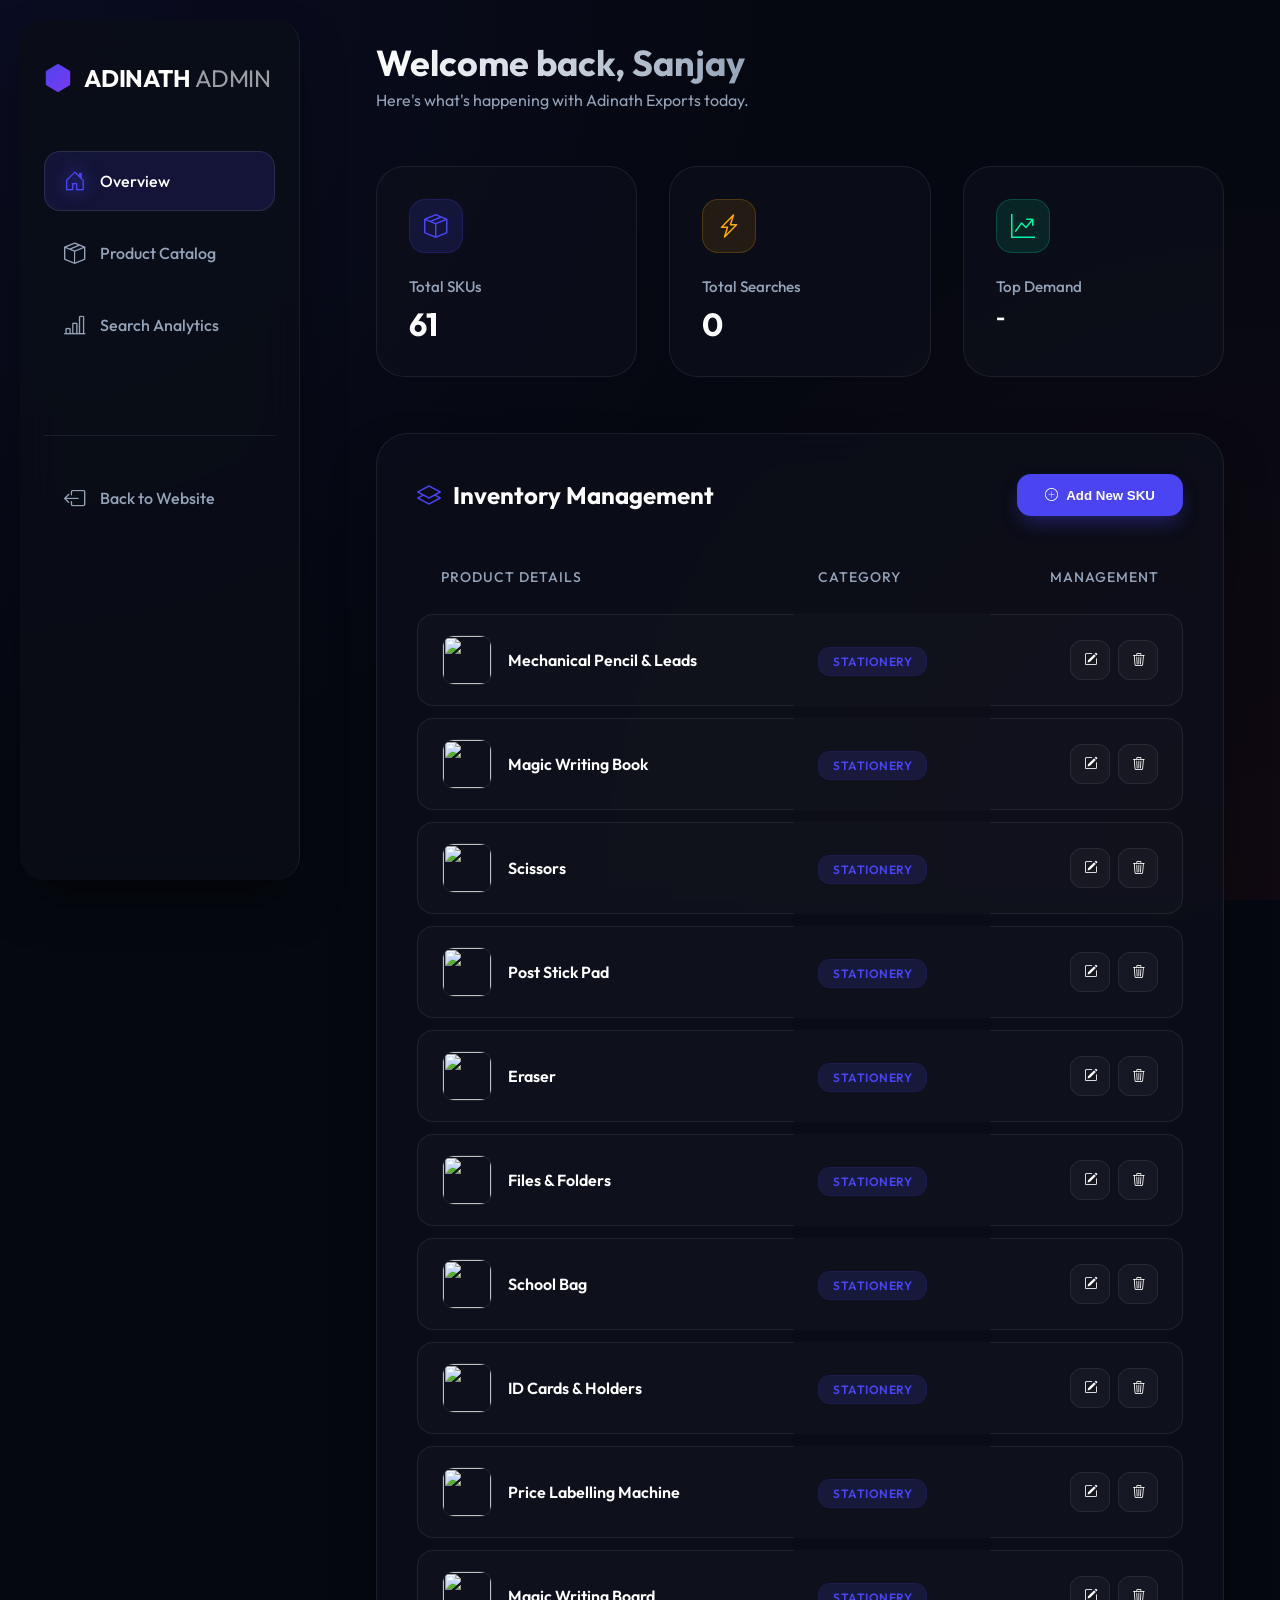
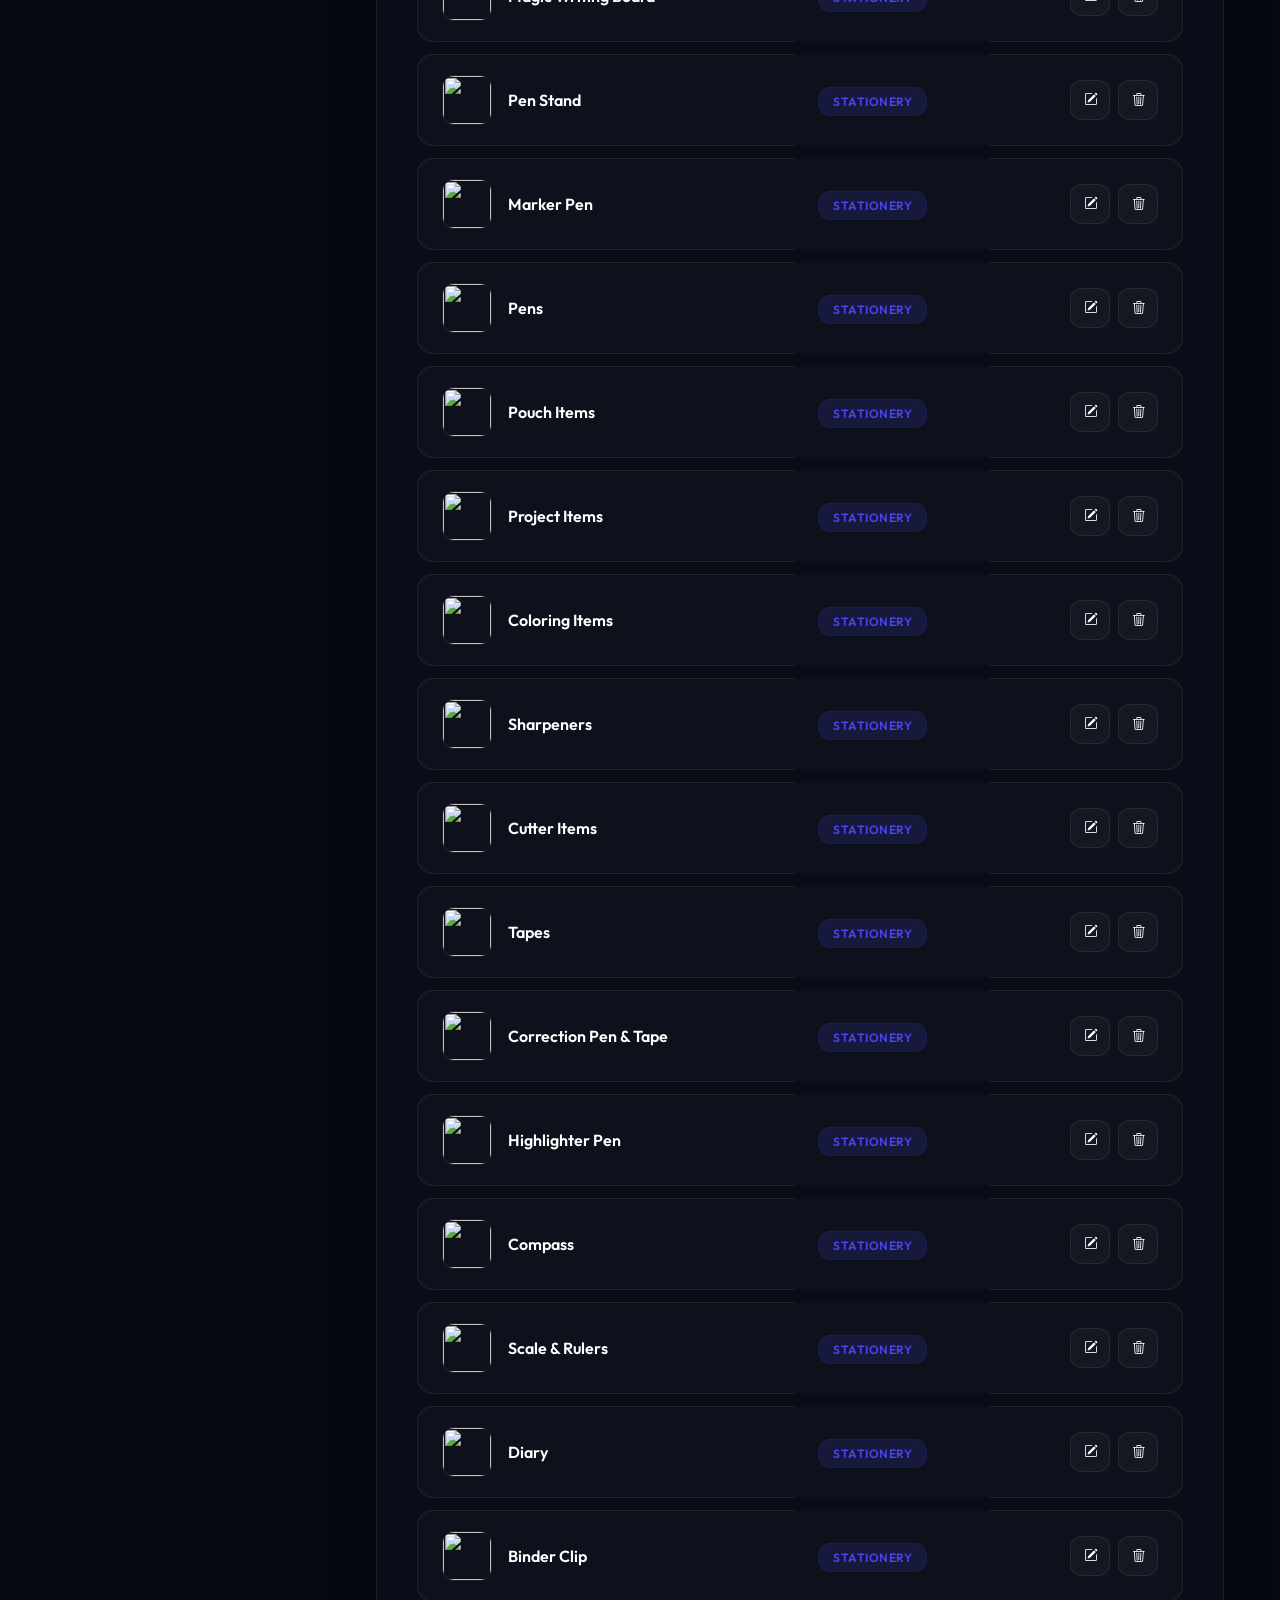
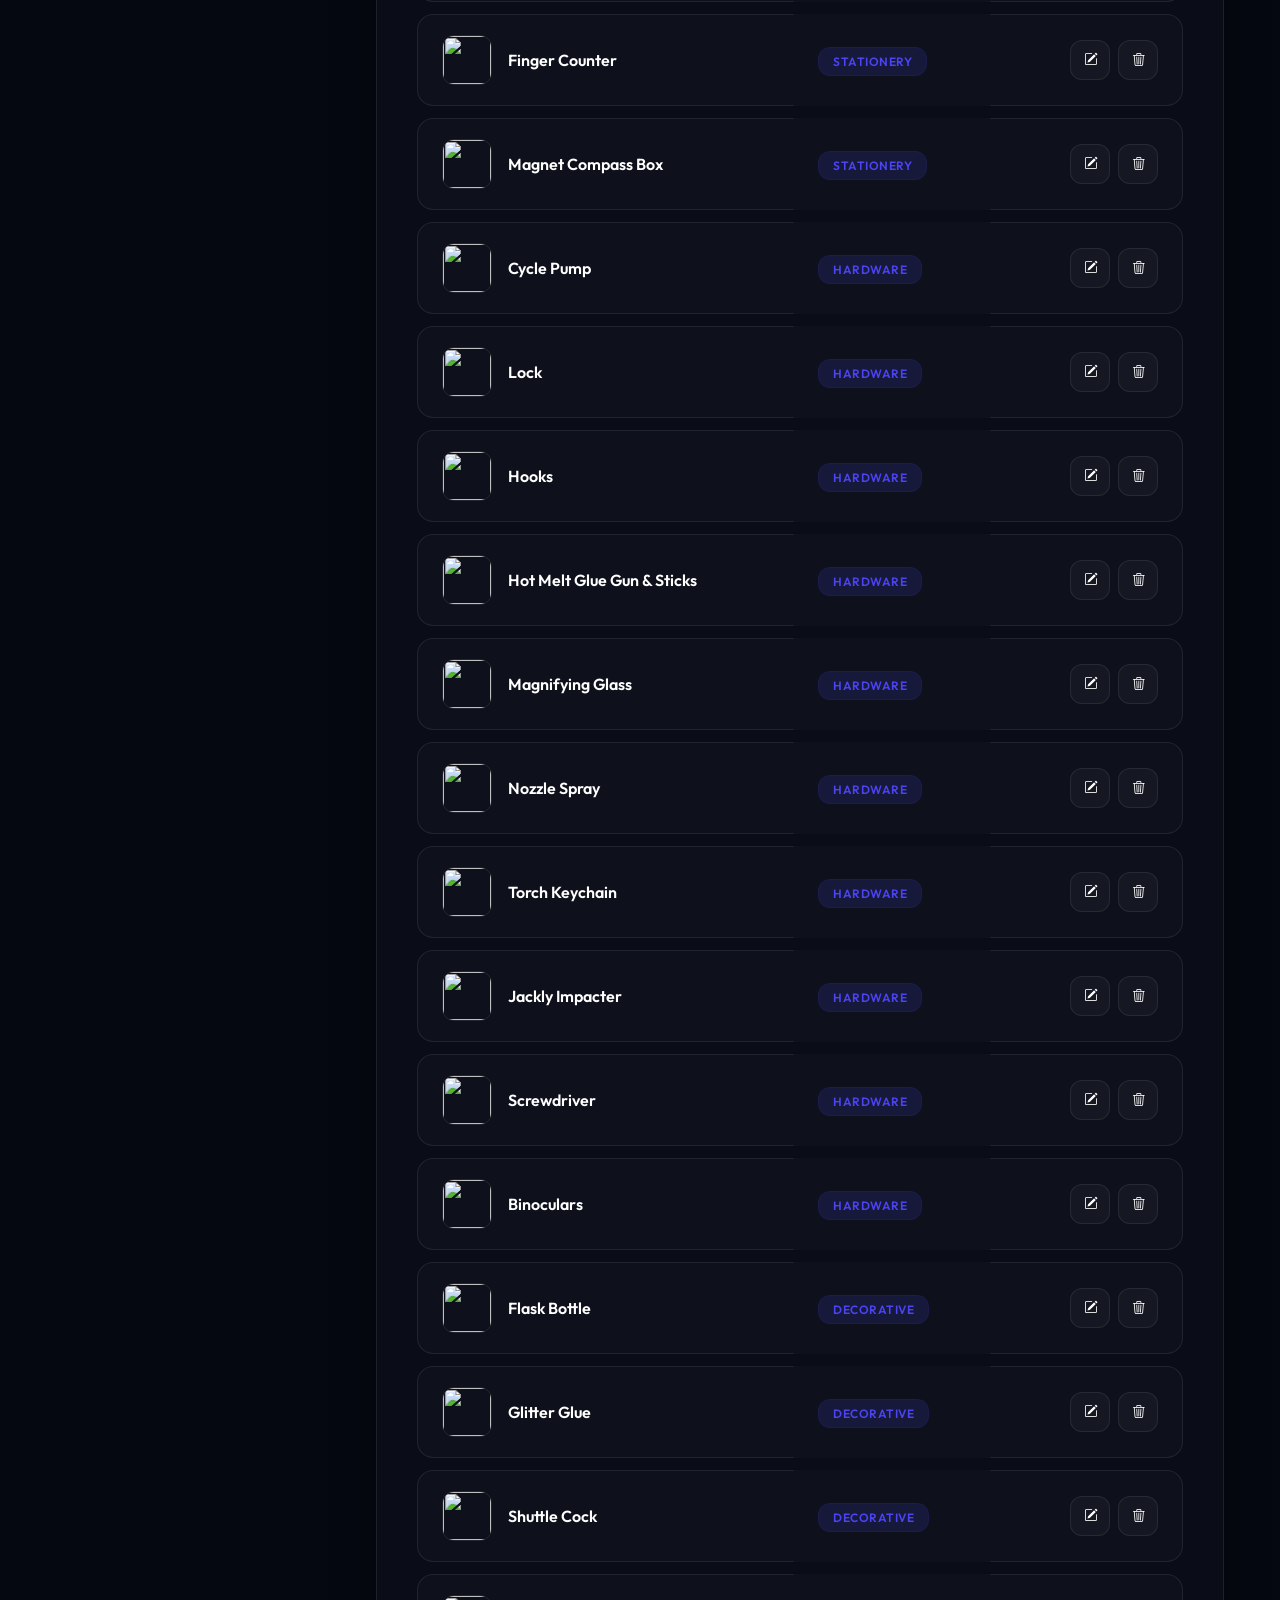
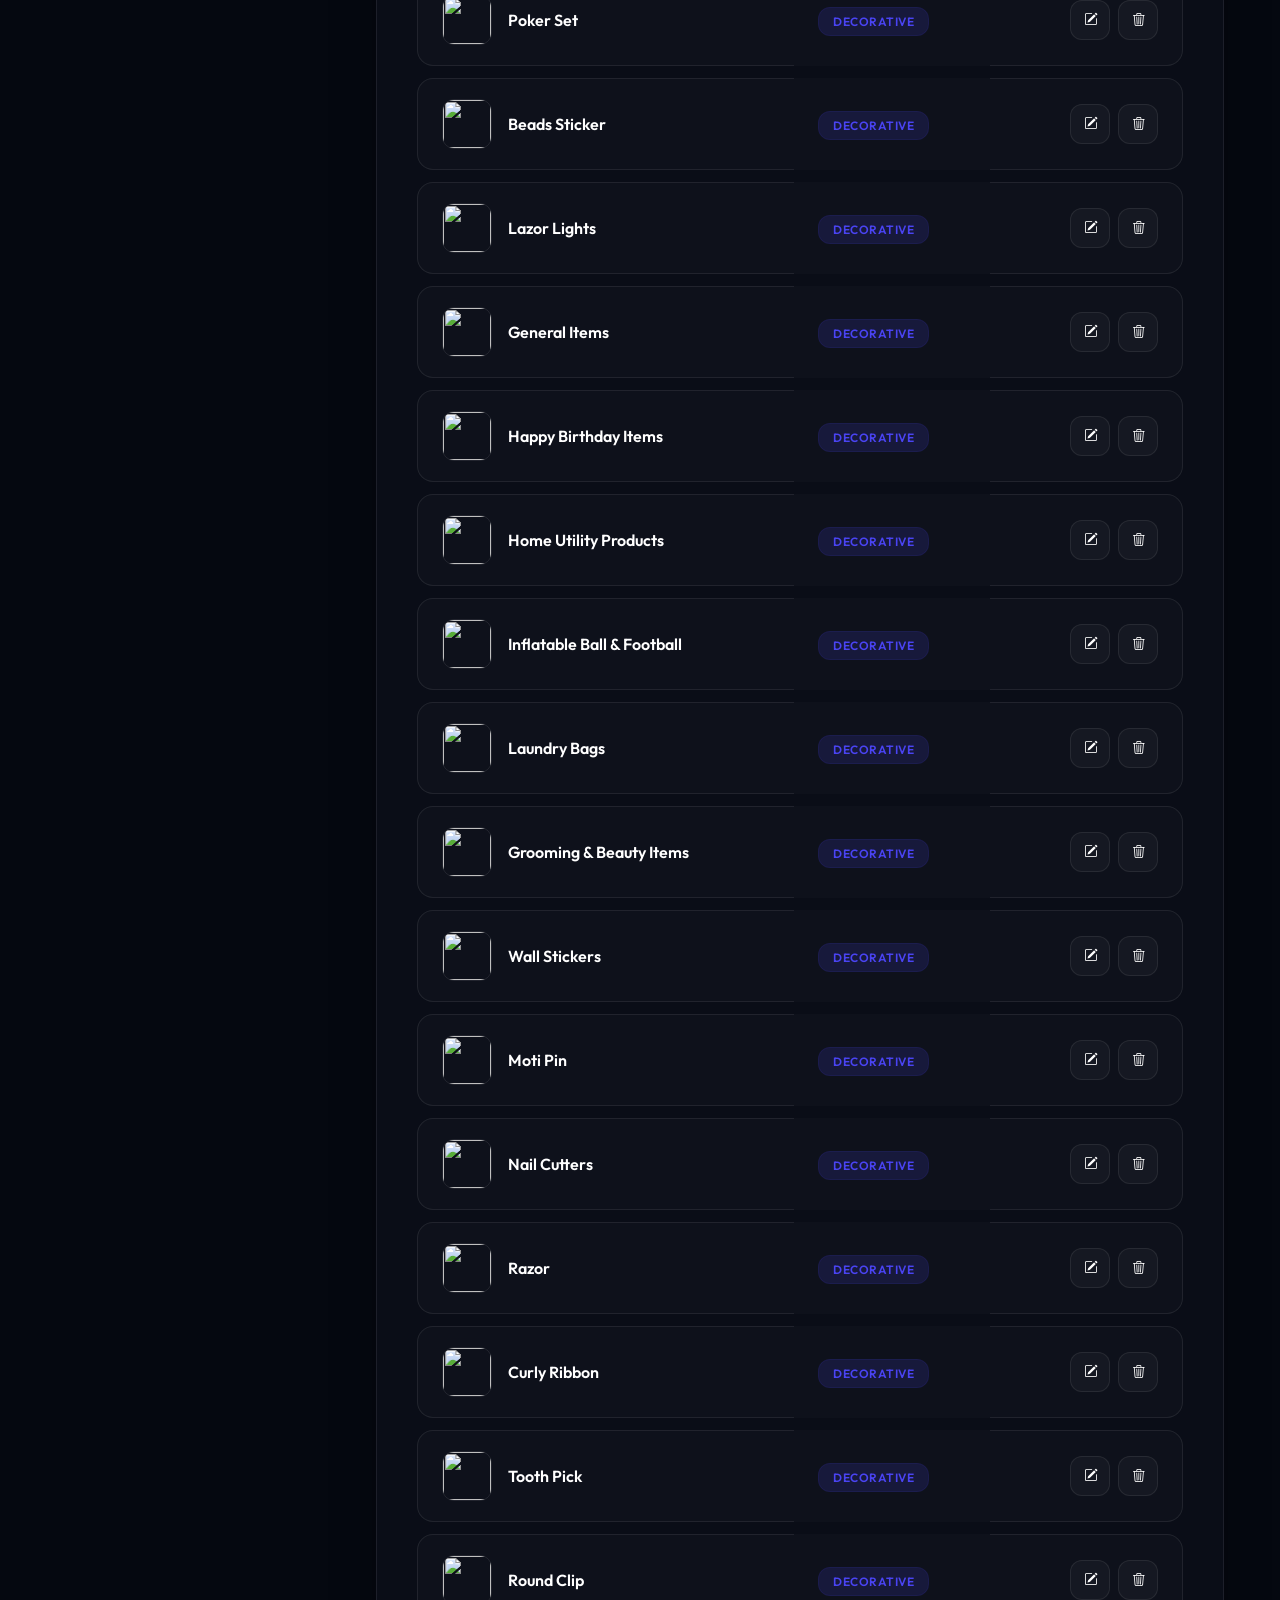
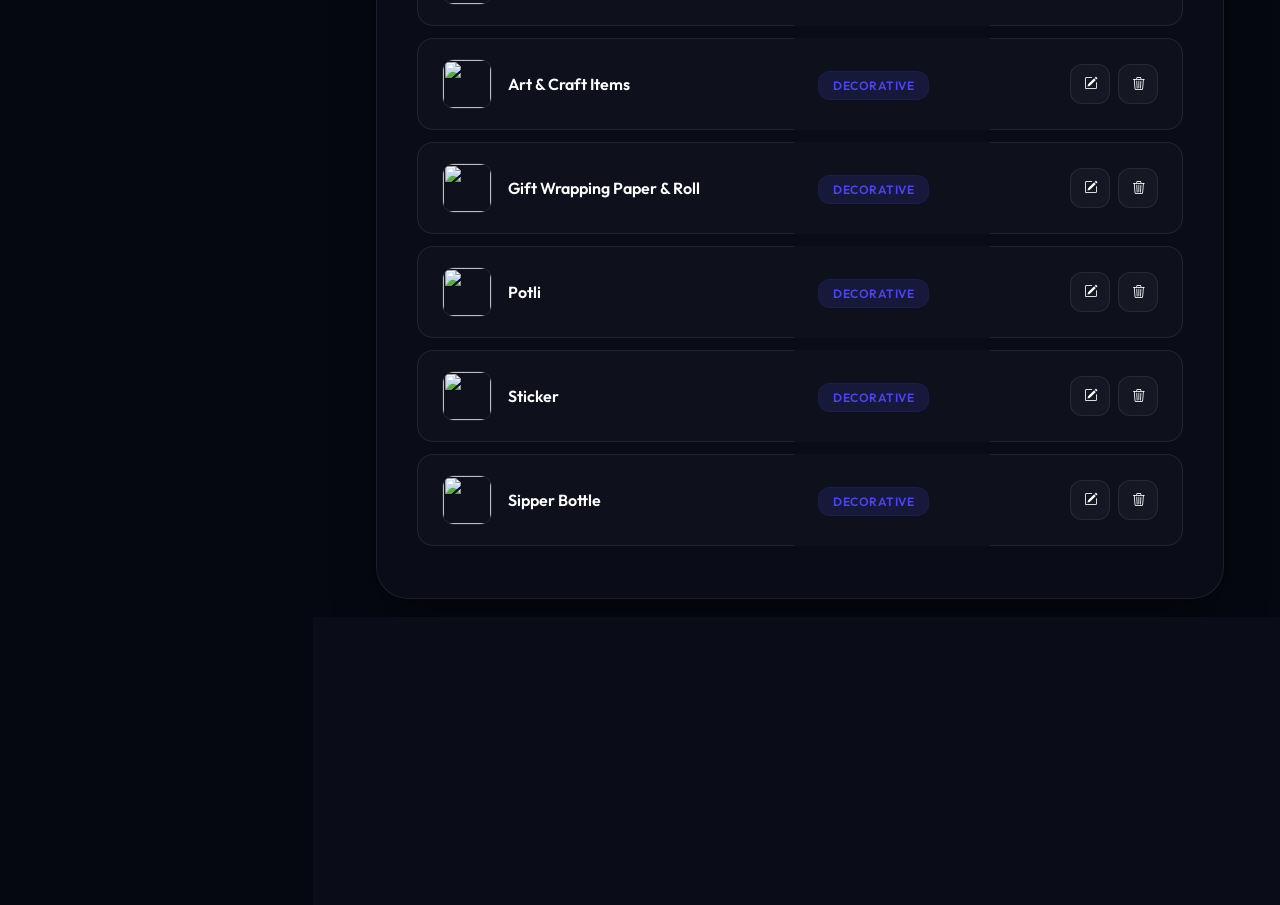
==== admin/index.html @ 2acdf308 "Add files via upload" ====
<!DOCTYPE html>
<html lang="en">

<head>
    <meta charset="UTF-8">
    <meta name="viewport" content="width=device-width, initial-scale=1.0">
    <title>Shri Adinath Exports | Dashboard</title>

    <!-- Bootstrap Icons -->
    <link href="https://cdn.jsdelivr.net/npm/bootstrap-icons/font/bootstrap-icons.css" rel="stylesheet">
    <!-- Custom CSS -->
    <link rel="stylesheet" href="css/admin.css">
    <!-- Favicon -->
    <link rel="shortcut icon"
        href="https://is1-ssl.mzstatic.com/image/thumb/Purple221/v4/af/8e/77/af8e77d0-ebf9-2d97-1d49-61bb8e4cad84/AppIcon-0-0-1x_U007emarketing-0-8-0-85-220.png/200x200ia-75.webp"
        type="image/x-icon">
</head>

<body>

    <div class="dashboard-wrapper">
        <!-- Dashboard Overlay for Mobile -->
        <div class="sidebar-overlay" id="sidebarOverlay"></div>

        <!-- Sidebar -->
        <aside class="sidebar" id="sidebar">
            <div class="sidebar-logo">
                <i class="bi bi-hexagon-fill"></i>
                <span>ADINATH <span style="opacity: 0.6; font-weight: 400;">ADMIN</span></span>
            </div>

            <nav>
                <ul class="nav-menu">
                    <li class="nav-item">
                        <a href="#overview" class="nav-link active">
                            <i class="bi bi-house-door"></i>
                            <span>Overview</span>
                        </a>
                    </li>
                    <li class="nav-item">
                        <a href="#products" class="nav-link">
                            <i class="bi bi-box-seam"></i>
                            <span>Product Catalog</span>
                        </a>
                    </li>
                    <li class="nav-item">
                        <a href="#analytics" class="nav-link">
                            <i class="bi bi-bar-chart-line"></i>
                            <span>Search Analytics</span>
                        </a>
                    </li>
                    <li class="nav-item"
                        style="margin-top: 5rem; border-top: 1px solid var(--glass-border); padding-top: 2rem;">
                        <a href="../index.html" class="nav-link">
                            <i class="bi bi-box-arrow-left"></i>
                            <span>Back to Website</span>
                        </a>
                    </li>
                </ul>
            </nav>
        </aside>

        <!-- Main Content -->
        <main class="main-content">
            <header class="top-bar animate-fade-in">
                <button class="mobile-toggle" id="mobileToggle">
                    <i class="bi bi-list"></i>
                </button>
                <div class="greeting">
                    <h1 id="adminGreeting">Welcome back, Sanjay</h1>
                    <p>Here's what's happening with Adinath Exports today.</p>
                </div>
            </header>

            <!-- Stats -->
            <div class="stats-grid animate-fade-in" style="animation-delay: 0.1s;">
                <div class="stat-card">
                    <div class="stat-icon"><i class="bi bi-box-seam"></i></div>
                    <div class="stat-label">Total SKUs</div>
                    <div class="stat-value" id="totalProductsCount">0</div>
                </div>
                <div class="stat-card">
                    <div class="stat-icon"
                        style="color: #ffaa00; background: rgba(255,170,0,0.1); border-color: rgba(255,170,0,0.2);">
                        <i class="bi bi-lightning-charge"></i>
                    </div>
                    <div class="stat-label">Total Searches</div>
                    <div class="stat-value" id="totalSearchesCount">0</div>
                </div>
                <div class="stat-card">
                    <div class="stat-icon"
                        style="color: #00f5a0; background: rgba(0,245,160,0.1); border-color: rgba(0,245,160,0.2);">
                        <i class="bi bi-graph-up-arrow"></i>
                    </div>
                    <div class="stat-label">Top Demand</div>
                    <div class="stat-value" id="topSearchQuery" style="font-size: 1.25rem;">-</div>
                </div>
            </div>

            <!-- Manage Products Section -->
            <section id="products" class="admin-card animate-fade-in"
                style="animation-delay: 0.2s; margin-bottom: 3.5rem;">
                <div class="card-header">
                    <h2 class="card-title"><i class="bi bi-layers"></i> Inventory Management</h2>
                    <button class="btn-primary-premium" onclick="showAddProductModal()">
                        <i class="bi bi-plus-circle"></i> Add New SKU
                    </button>
                </div>

                <div style="overflow-x: auto;">
                    <table class="premium-table">
                        <thead>
                            <tr>
                                <th>Product Details</th>
                                <th>Category</th>
                                <th style="text-align: right;">Management</th>
                            </tr>
                        </thead>
                        <tbody id="adminProductTable">
                            <!-- JS will populate -->
                        </tbody>
                    </table>
                </div>
            </section>

            <!-- Analytics Section -->
            <section id="analytics" class="admin-card animate-fade-in" style="animation-delay: 0.3s;">
                <div class="card-header">
                    <h2 class="card-title"><i class="bi bi-search"></i> Market Interest</h2>
                </div>
                <div style="max-height: 500px; overflow-y: auto;">
                    <table class="premium-table">
                        <thead>
                            <tr>
                                <th>Timestamp</th>
                                <th>Search Query</th>
                            </tr>
                        </thead>
                        <tbody id="recentSearchTable">
                            <!-- JS will populate -->
                        </tbody>
                    </table>
                </div>
            </section>
        </main>
    </div>

    <!-- Modals (Simple overlays) -->
    <div id="productModal"
        style="display:none; position: fixed; inset: 0; background: rgba(0,0,0,0.85); backdrop-filter: blur(10px); z-index: 2000; align-items: center; justify-content: center;">
        <div class="admin-card" style="width: 550px; position: relative; border-radius: 40px;">
            <header class="card-header" style="margin-bottom: 2rem;">
                <h3 id="modalTitle" style="font-size: 1.75rem; font-weight: 700;">Edit Product</h3>
                <button onclick="closeModal()"
                    style="background: rgba(255,255,255,0.05); border: 1px solid var(--glass-border); color: #fff; width: 44px; height: 44px; border-radius: 50%; cursor: pointer;"><i
                        class="bi bi-x-lg"></i></button>
            </header>
            <form id="productForm">
                <input type="hidden" id="editIndex">

                <div style="display: grid; grid-template-columns: 1fr 1fr; gap: 1.5rem;">
                    <div class="form-group">
                        <label class="stat-label">SKU Name</label>
                        <input type="text" id="prodName" class="form-control" placeholder="Pencils, Locks etc."
                            required>
                    </div>
                    <div class="form-group">
                        <label class="stat-label">Category</label>
                        <select id="prodCategory" class="form-control" onchange="toggleCustomCategory()">
                            <!-- Categories will be loaded dynamically -->
                        </select>
                    </div>
                </div>

                <div id="customCategoryGroup" class="form-group animate-fade-in"
                    style="display: none; margin-top: 1.5rem;">
                    <label class="stat-label">New Category Name</label>
                    <input type="text" id="customCategory" class="form-control" placeholder="Enter new category name">
                </div>

                <div class="upload-container">
                    <div class="upload-zone" id="uploadZone1">
                        <i class="bi bi-image" style="font-size: 1.5rem; color: var(--admin-accent);"></i>
                        <span class="stat-label">Primary Image<br><small>Drop Here</small></span>
                        <img id="preview1" class="upload-preview">
                        <input type="file" id="fileInput1" hidden accept="image/*">
                        <input type="hidden" id="prodImg1">
                    </div>
                    <div class="upload-zone" id="uploadZone2">
                        <i class="bi bi-images" style="font-size: 1.5rem; color: var(--admin-accent);"></i>
                        <span class="stat-label">Secondary View<br><small>Optional</small></span>
                        <img id="preview2" class="upload-preview">
                        <input type="file" id="fileInput2" hidden accept="image/*">
                        <input type="hidden" id="prodImg2">
                    </div>
                </div>

                <button type="submit" class="btn-primary-premium"
                    style="width: 100%; padding: 1.25rem; font-size: 1.1rem; border-radius: 20px;">
                    Confirm & Save Changes
                </button>
            </form>
        </div>
    </div>

    <script src="js/products-admin.js"></script>
    <script src="js/analytics.js"></script>
</body>

</html>
---- admin/css/admin.css ----
@import url('https://fonts.googleapis.com/css2?family=Outfit:wght@300;400;500;600;700&display=swap');

:root {
    --admin-bg: #050810;
    --admin-card: rgba(13, 17, 28, 0.7);
    --admin-accent: #4a44f2;
    --admin-accent-glow: rgba(74, 68, 242, 0.15);
    --admin-success: #00f5a0;
    --admin-danger: #ff4d4d;
    --admin-text: #ffffff;
    --admin-text-dim: #94a3b8;
    --sidebar-width: 280px;
    --glass-border: rgba(255, 255, 255, 0.08);
    --shadow-premium: 0 25px 50px -12px rgba(0, 0, 0, 0.5);
    --transition: all 0.4s cubic-bezier(0.4, 0, 0.2, 1);
}

* {
    box-sizing: border-box;
    scrollbar-width: thin;
    scrollbar-color: var(--admin-accent) transparent;
}

body {
    background-color: var(--admin-bg);
    color: var(--admin-text);
    font-family: 'Outfit', sans-serif;
    margin: 0;
    overflow-x: hidden;
    background-image:
        radial-gradient(circle at 0% 0%, rgba(74, 68, 242, 0.08) 0%, transparent 50%),
        radial-gradient(circle at 100% 100%, rgba(227, 30, 39, 0.05) 0%, transparent 50%);
    background-attachment: fixed;
}

/* Scrollbar Style */
::-webkit-scrollbar {
    width: 6px;
}

::-webkit-scrollbar-track {
    background: transparent;
}

::-webkit-scrollbar-thumb {
    background: var(--glass-border);
    border-radius: 10px;
}

::-webkit-scrollbar-thumb:hover {
    background: var(--admin-accent);
}

.dashboard-wrapper {
    display: flex;
    min-height: 100vh;
}

/* Floating Sidebar */
.sidebar {
    width: var(--sidebar-width);
    background: rgba(10, 14, 23, 0.8);
    backdrop-filter: blur(20px);
    -webkit-backdrop-filter: blur(20px);
    border-right: 1px solid var(--glass-border);
    padding: 2.5rem 1.5rem;
    position: fixed;
    height: calc(100vh - 40px);
    margin: 20px;
    border-radius: 24px;
    display: flex;
    flex-direction: column;
    z-index: 1000;
    box-shadow: var(--shadow-premium);
}

.sidebar-logo {
    font-size: 1.5rem;
    font-weight: 700;
    margin-bottom: 3.5rem;
    display: flex;
    align-items: center;
    gap: 12px;
    color: #fff;
    letter-spacing: -0.5px;
}

.sidebar-logo i {
    background: linear-gradient(135deg, var(--admin-accent), #7c3aed);
    background-clip: text;
    -webkit-background-clip: text;
    -webkit-text-fill-color: transparent;
    font-size: 1.75rem;
}

.nav-menu {
    list-style: none;
    padding: 0;
    margin: 0;
}

.nav-item {
    margin-bottom: 0.75rem;
}

.nav-link {
    display: flex;
    align-items: center;
    gap: 14px;
    padding: 1rem 1.25rem;
    color: var(--admin-text-dim);
    text-decoration: none;
    border-radius: 16px;
    transition: var(--transition);
    font-weight: 500;
}

.nav-link:hover,
.nav-link.active {
    background: var(--admin-accent-glow);
    color: #fff;
    box-shadow: inset 0 0 0 1px rgba(255, 255, 255, 0.1);
}

.nav-link i {
    font-size: 1.35rem;
}

.nav-link.active i {
    color: var(--admin-accent);
    filter: drop-shadow(0 0 8px var(--admin-accent));
}

/* Main Content Area */
.main-content {
    margin-left: calc(var(--sidebar-width) + 40px);
    flex: 1;
    padding: 2.5rem 3.5rem;
    max-width: 1600px;
}

/* Premium Top bar */
.top-bar {
    display: flex;
    justify-content: flex-start;
    align-items: center;
    gap: 1.5rem;
    margin-bottom: 3.5rem;
}

.mobile-toggle {
    display: none;
    background: var(--admin-card);
    border: 1px solid var(--glass-border);
    color: #fff;
    width: 48px;
    height: 48px;
    border-radius: 14px;
    font-size: 1.5rem;
    cursor: pointer;
    align-items: center;
    justify-content: center;
    transition: var(--transition);
}

.sidebar-overlay {
    display: none;
    position: fixed;
    inset: 0;
    background: rgba(0, 0, 0, 0.6);
    backdrop-filter: blur(5px);
    z-index: 900;
}

.greeting h1 {
    font-size: 2.25rem;
    font-weight: 700;
    margin: 0;
    background: linear-gradient(to right, #fff, var(--admin-text-dim));
    background-clip: text;
    -webkit-background-clip: text;
    -webkit-text-fill-color: transparent;
}

.greeting p {
    color: var(--admin-text-dim);
    margin: 5px 0 0;
    font-size: 1rem;
}

/* Stats Dashboard */
.stats-grid {
    display: grid;
    grid-template-columns: repeat(3, 1fr);
    gap: 2rem;
    margin-bottom: 3.5rem;
}

.stat-card {
    background: var(--admin-card);
    border: 1px solid var(--glass-border);
    padding: 2rem;
    border-radius: 28px;
    backdrop-filter: blur(20px);
    transition: var(--transition);
    position: relative;
    overflow: hidden;
}

.stat-card::before {
    content: '';
    position: absolute;
    top: 0;
    left: 0;
    width: 100%;
    height: 100%;
    background: linear-gradient(135deg, var(--admin-accent), transparent);
    opacity: 0;
    transition: var(--transition);
}

.stat-card:hover {
    transform: translateY(-10px);
    border-color: rgba(255, 255, 255, 0.2);
    box-shadow: 0 20px 40px rgba(0, 0, 0, 0.4);
}

.stat-card:hover::before {
    opacity: 0.05;
}

.stat-icon {
    width: 54px;
    height: 54px;
    background: var(--admin-accent-glow);
    border-radius: 16px;
    display: flex;
    align-items: center;
    justify-content: center;
    margin-bottom: 1.5rem;
    color: var(--admin-accent);
    font-size: 1.5rem;
    border: 1px solid rgba(74, 68, 242, 0.2);
}

.stat-label {
    color: var(--admin-text-dim);
    font-size: 0.95rem;
    font-weight: 500;
    margin-bottom: 0.5rem;
}

.stat-value {
    font-size: 2rem;
    font-weight: 700;
    letter-spacing: -1px;
}

/* Admin Panels */
.admin-card {
    background: var(--admin-card);
    border: 1px solid var(--glass-border);
    border-radius: 32px;
    padding: 2.5rem;
    backdrop-filter: blur(20px);
    box-shadow: var(--shadow-premium);
}

.card-header {
    display: flex;
    justify-content: space-between;
    align-items: center;
    margin-bottom: 2.5rem;
}

.card-title {
    font-size: 1.5rem;
    font-weight: 700;
    margin: 0;
    display: flex;
    align-items: center;
    gap: 12px;
}

.card-title i {
    color: var(--admin-accent);
}

/* Table Design */
.premium-table {
    width: 100%;
    border-collapse: separate;
    border-spacing: 0 12px;
}

.premium-table th {
    padding: 0 1.5rem 1rem;
    text-align: left;
    color: var(--admin-text-dim);
    font-weight: 500;
    font-size: 0.875rem;
    text-transform: uppercase;
    letter-spacing: 1px;
}

.premium-table tr td {
    background: rgba(255, 255, 255, 0.02);
    padding: 1.25rem 1.5rem;
    transition: var(--transition);
}

.premium-table tr td:first-child {
    border-radius: 16px 0 0 16px;
    border-left: 1px solid var(--glass-border);
    border-top: 1px solid var(--glass-border);
    border-bottom: 1px solid var(--glass-border);
}

.premium-table tr td:last-child {
    border-radius: 0 16px 16px 0;
    border-right: 1px solid var(--glass-border);
    border-top: 1px solid var(--glass-border);
    border-bottom: 1px solid var(--glass-border);
}

.premium-table tr:hover td {
    background: rgba(255, 255, 255, 0.05);
    border-color: rgba(255, 255, 255, 0.15);
    transform: scale(1.005);
}

/* Better Buttons */
.btn-primary-premium {
    background: var(--admin-accent);
    color: #fff;
    border: none;
    padding: 0.85rem 1.75rem;
    border-radius: 14px;
    font-weight: 600;
    cursor: pointer;
    display: flex;
    align-items: center;
    gap: 8px;
    transition: var(--transition);
    box-shadow: 0 10px 20px -5px rgba(74, 68, 242, 0.4);
}

.btn-primary-premium:hover {
    transform: translateY(-3px);
    box-shadow: 0 15px 30px -5px rgba(74, 68, 242, 0.5);
    filter: brightness(1.1);
}

/* Upload & Form Style */
.form-control {
    background: rgba(0, 0, 0, 0.2);
    border: 1px solid var(--glass-border);
    padding: 1rem 1.25rem;
    border-radius: 14px;
    color: #fff;
    font-family: inherit;
    transition: var(--transition);
    width: 100%;
}

.form-control:focus {
    outline: none;
    border-color: var(--admin-accent);
    background: rgba(0, 0, 0, 0.3);
    box-shadow: 0 0 0 4px var(--admin-accent-glow);
}

.upload-container {
    display: grid;
    grid-template-columns: 1fr 1fr;
    gap: 1.5rem;
    margin: 2rem 0;
}

.upload-zone {
    border: 2px dashed var(--glass-border);
    border-radius: 20px;
    padding: 2rem;
    text-align: center;
    cursor: pointer;
    transition: var(--transition);
    background: rgba(255, 255, 255, 0.01);
}

.upload-zone:hover {
    border-color: var(--admin-accent);
    background: var(--admin-accent-glow);
}

.upload-preview {
    width: 100%;
    height: 120px;
    object-fit: cover;
    border-radius: 12px;
    display: none;
}

.upload-zone.has-image .upload-preview {
    display: block;
}

.upload-zone.has-image i,
.upload-zone.has-image span {
    display: none;
}

/* Animations */
@keyframes fadeInUp {
    from {
        opacity: 0;
        transform: translateY(20px);
    }

    to {
        opacity: 1;
        transform: translateY(0);
    }
}

.animate-fade-in {
    animation: fadeInUp 0.6s ease-out forwards;
}

/* Responsive */
@media (max-width: 1200px) {
    .stats-grid {
        grid-template-columns: 1fr;
    }
}
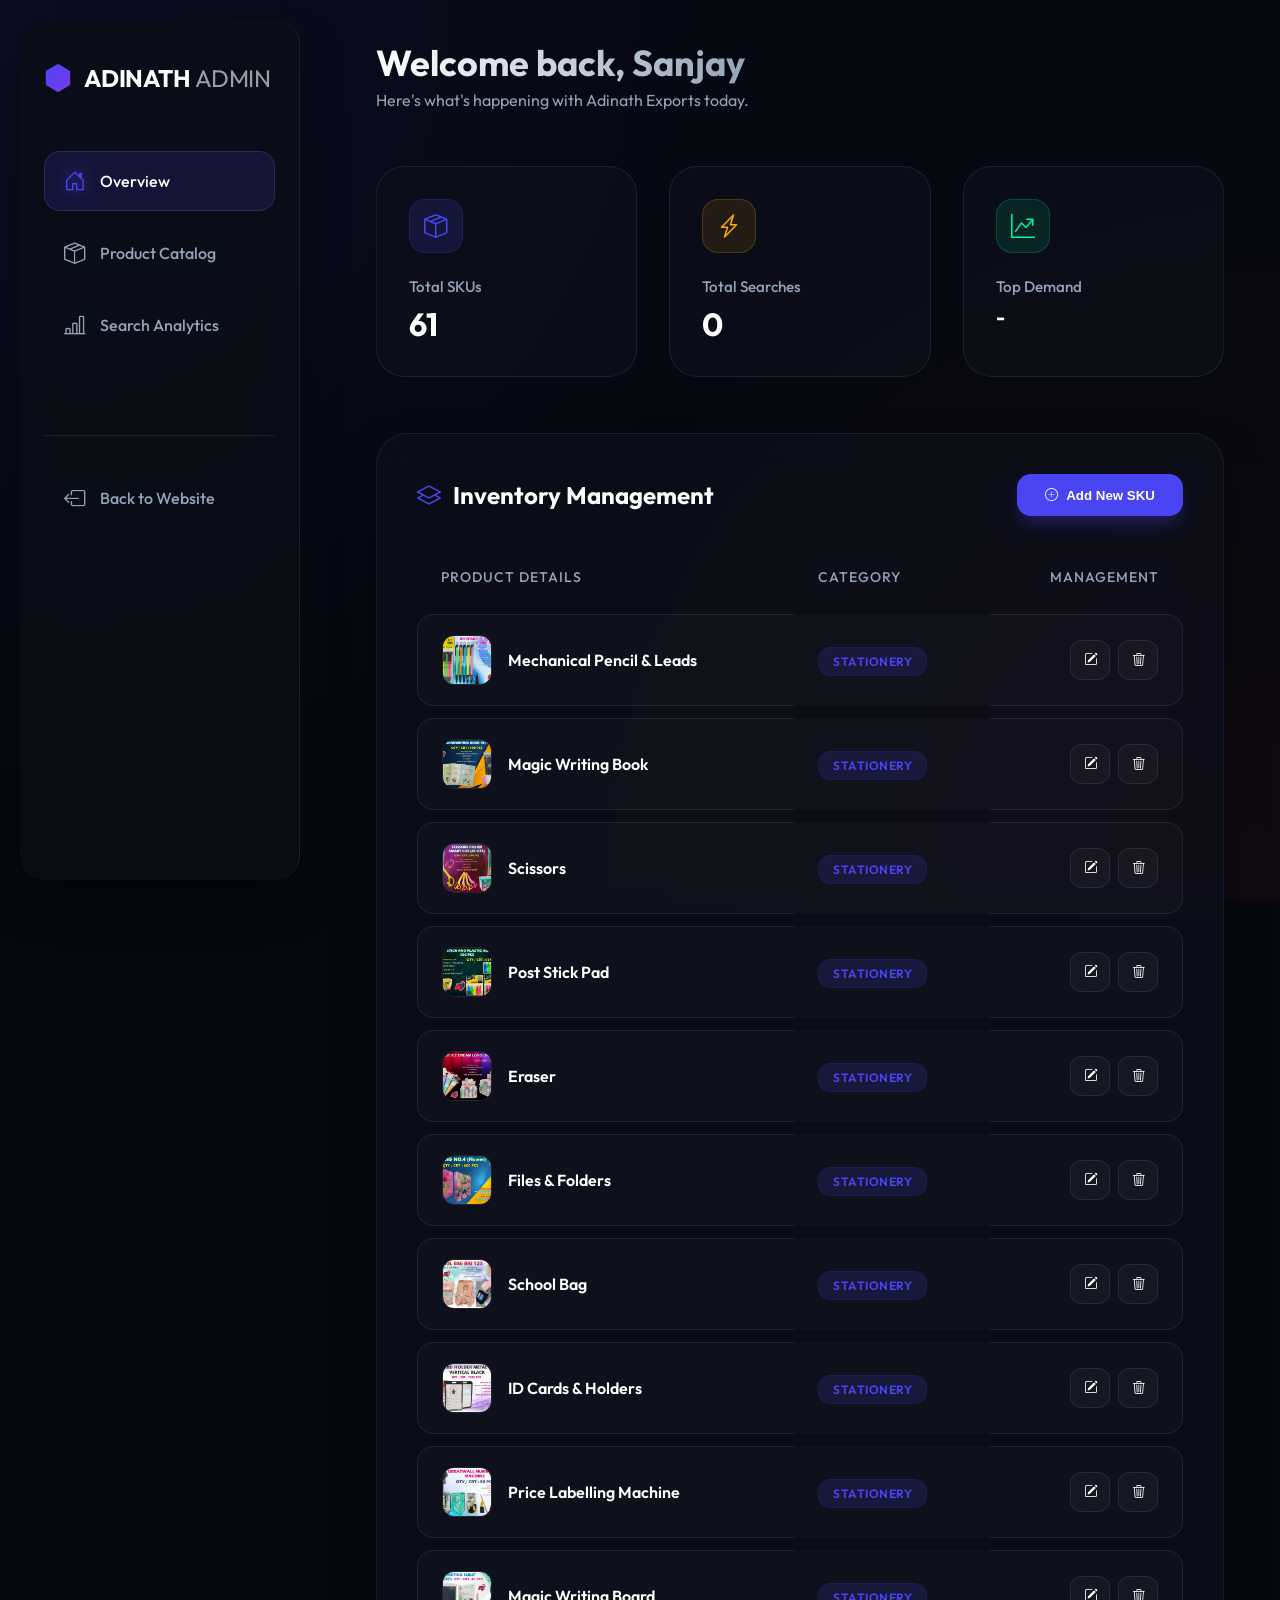
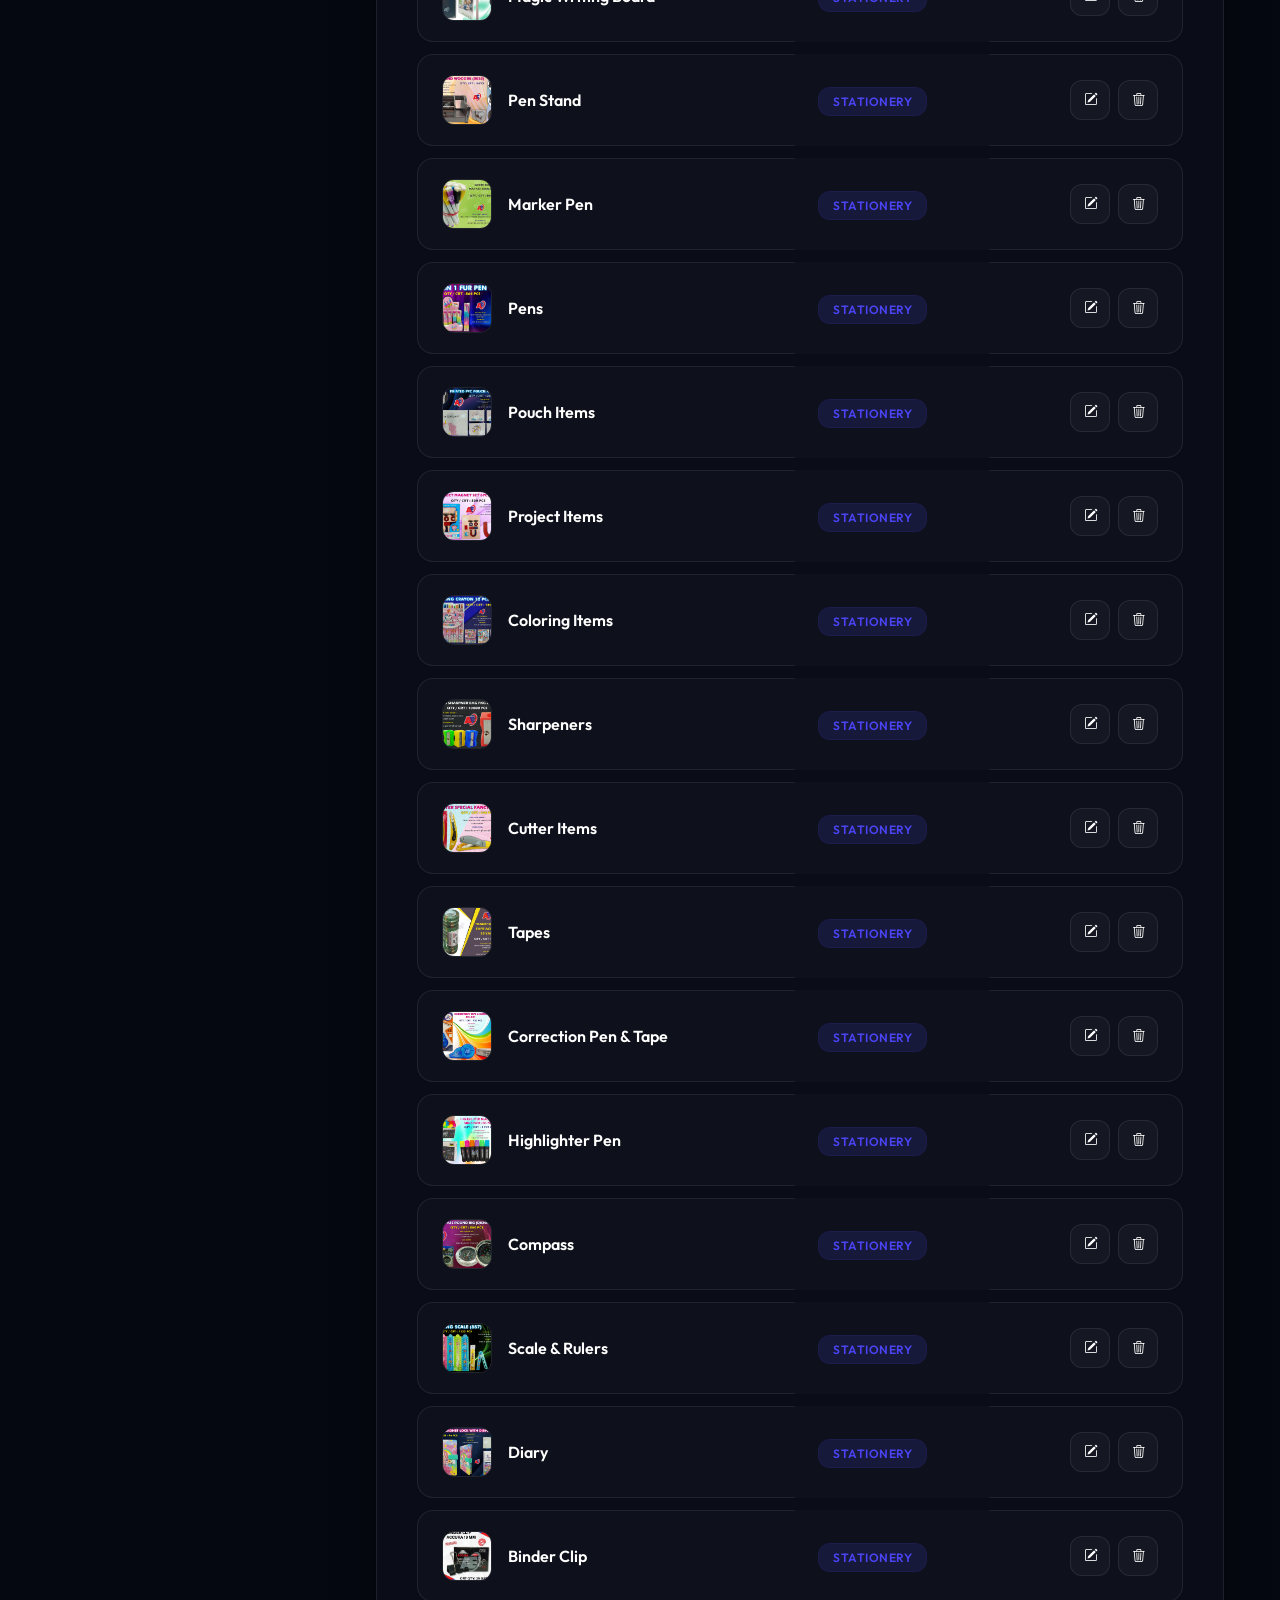
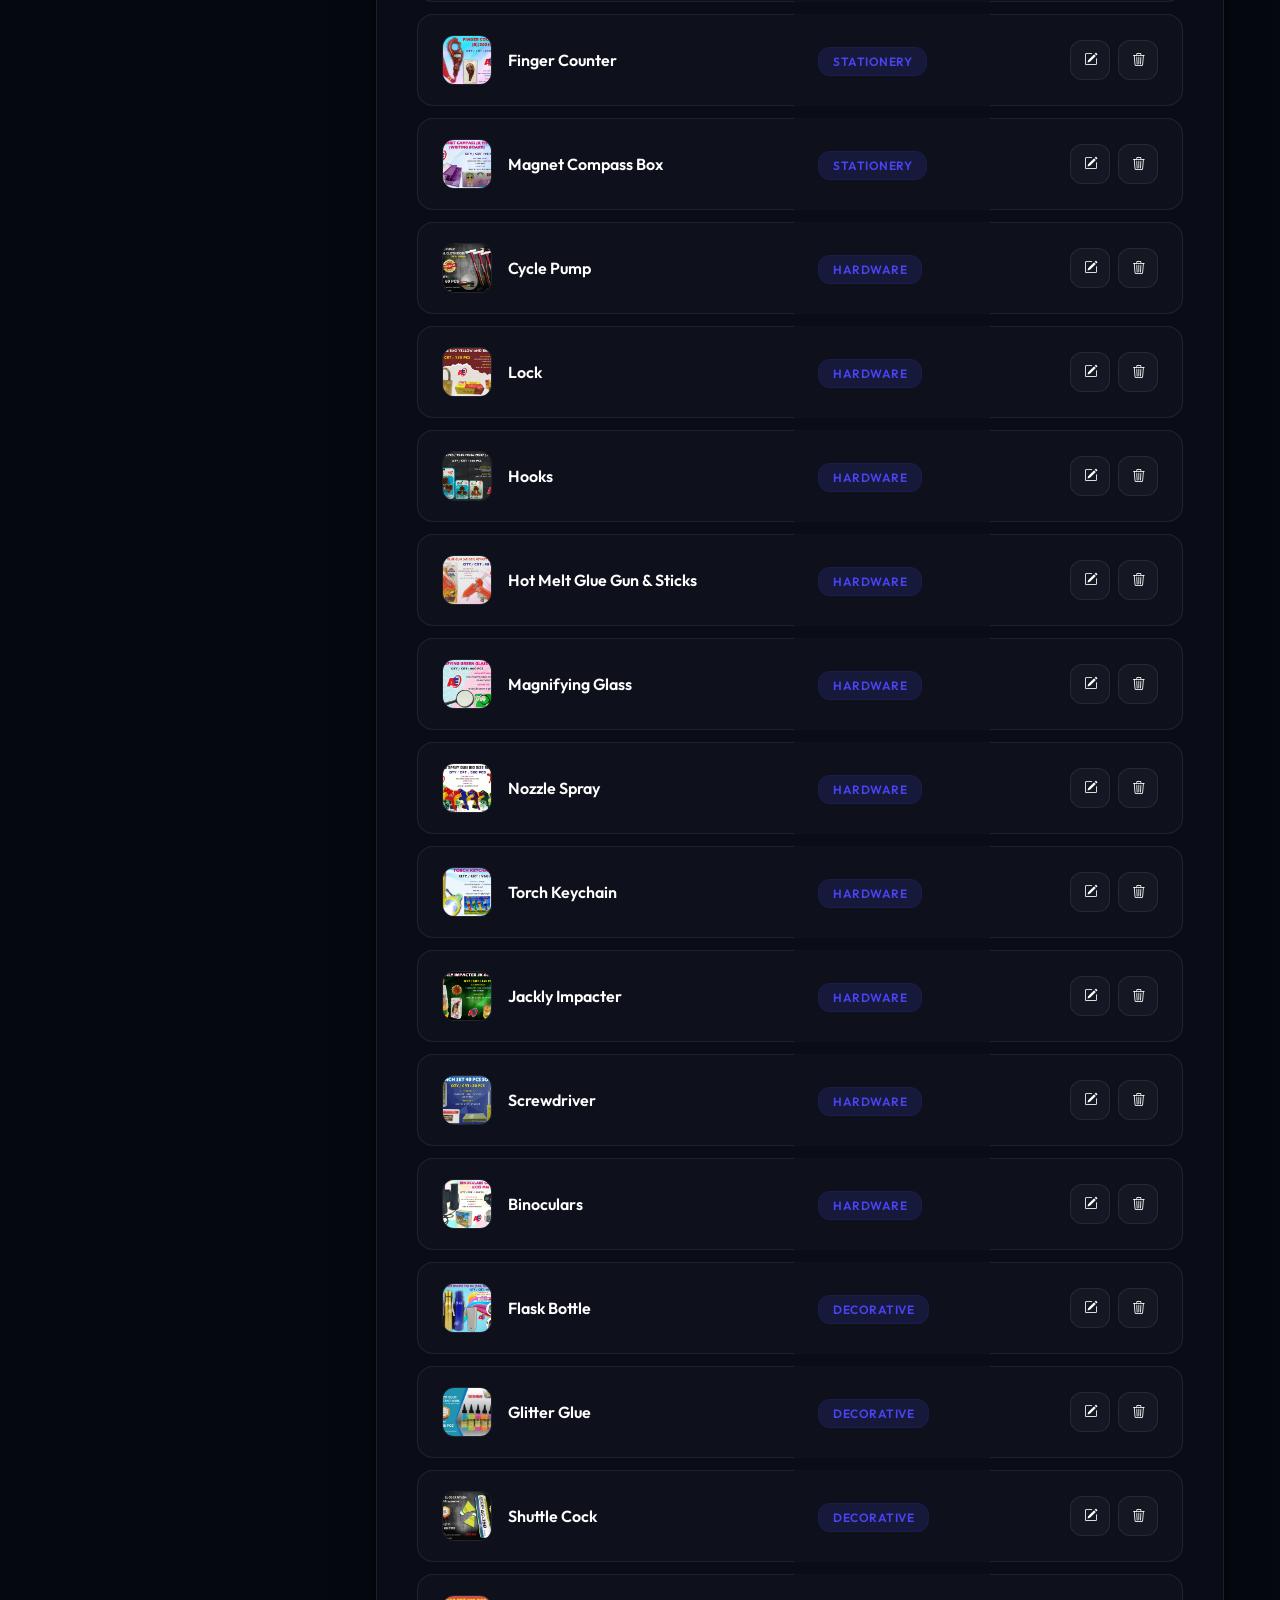
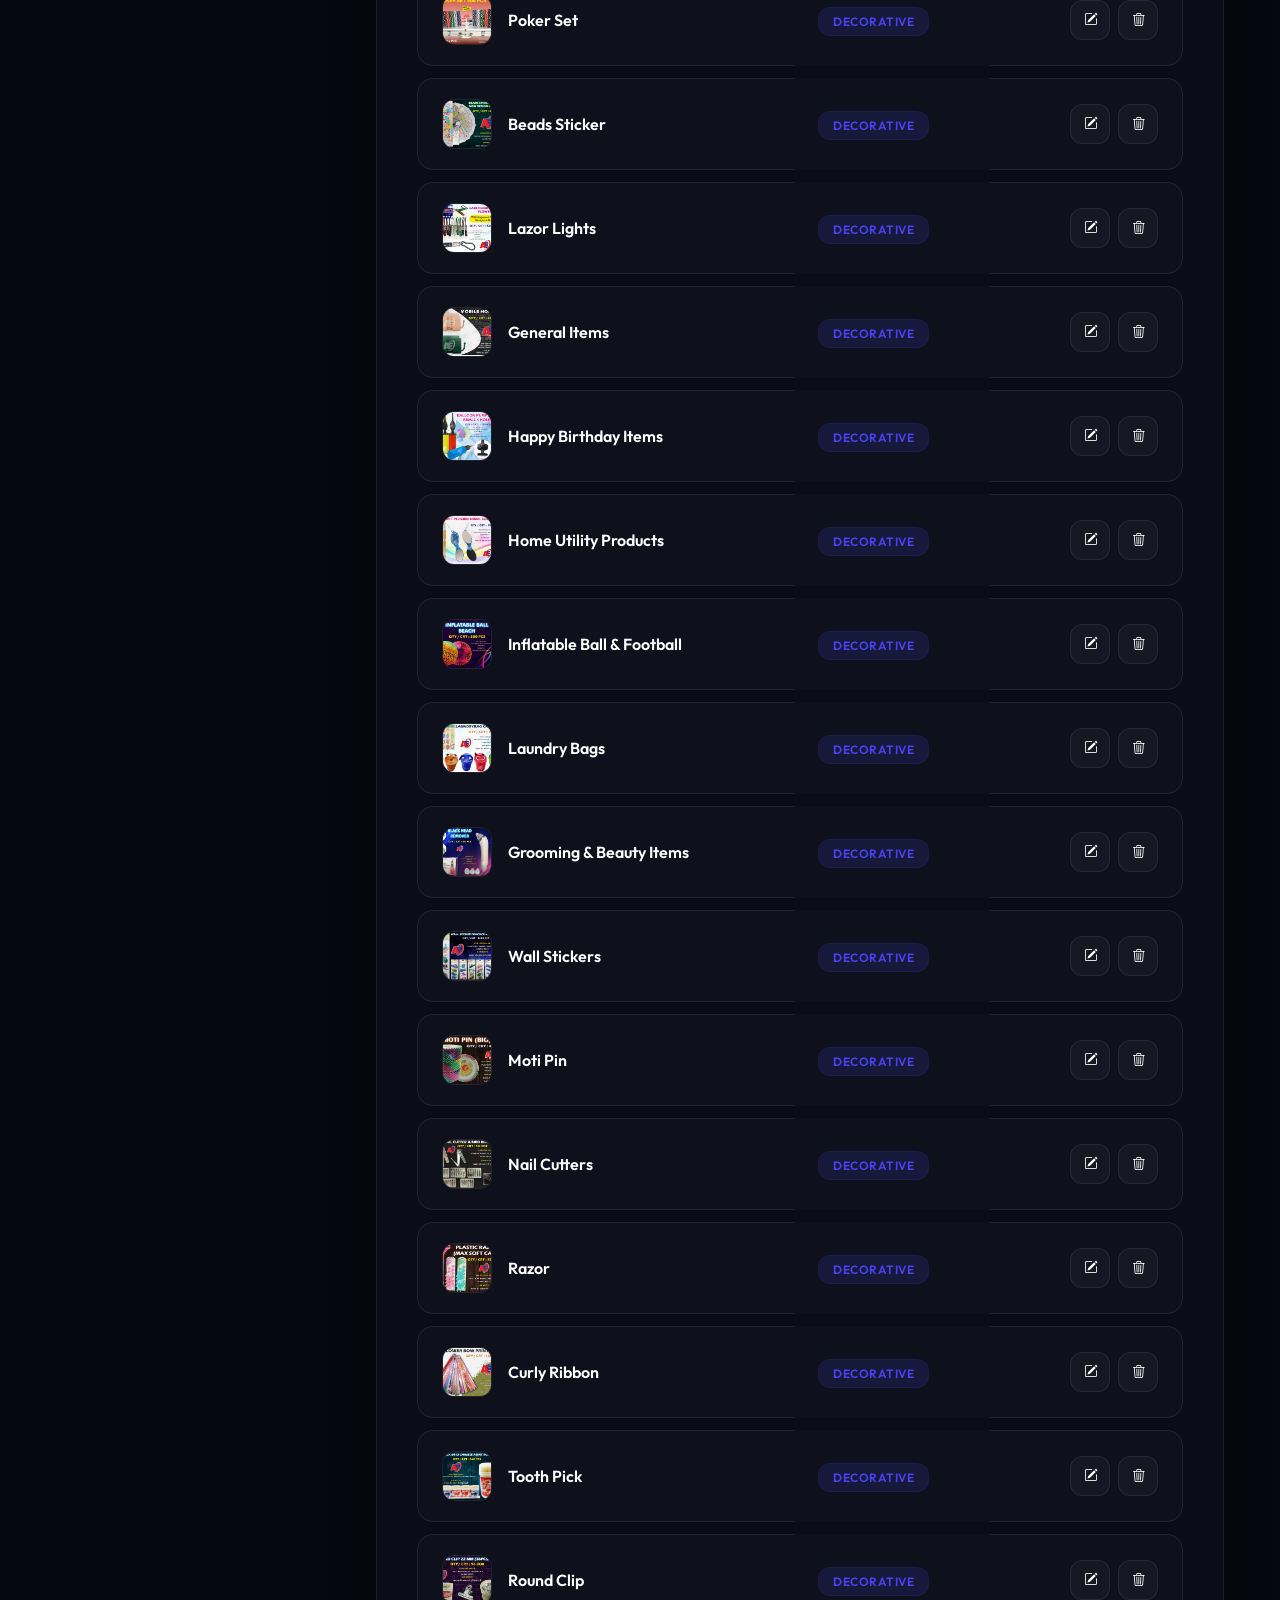
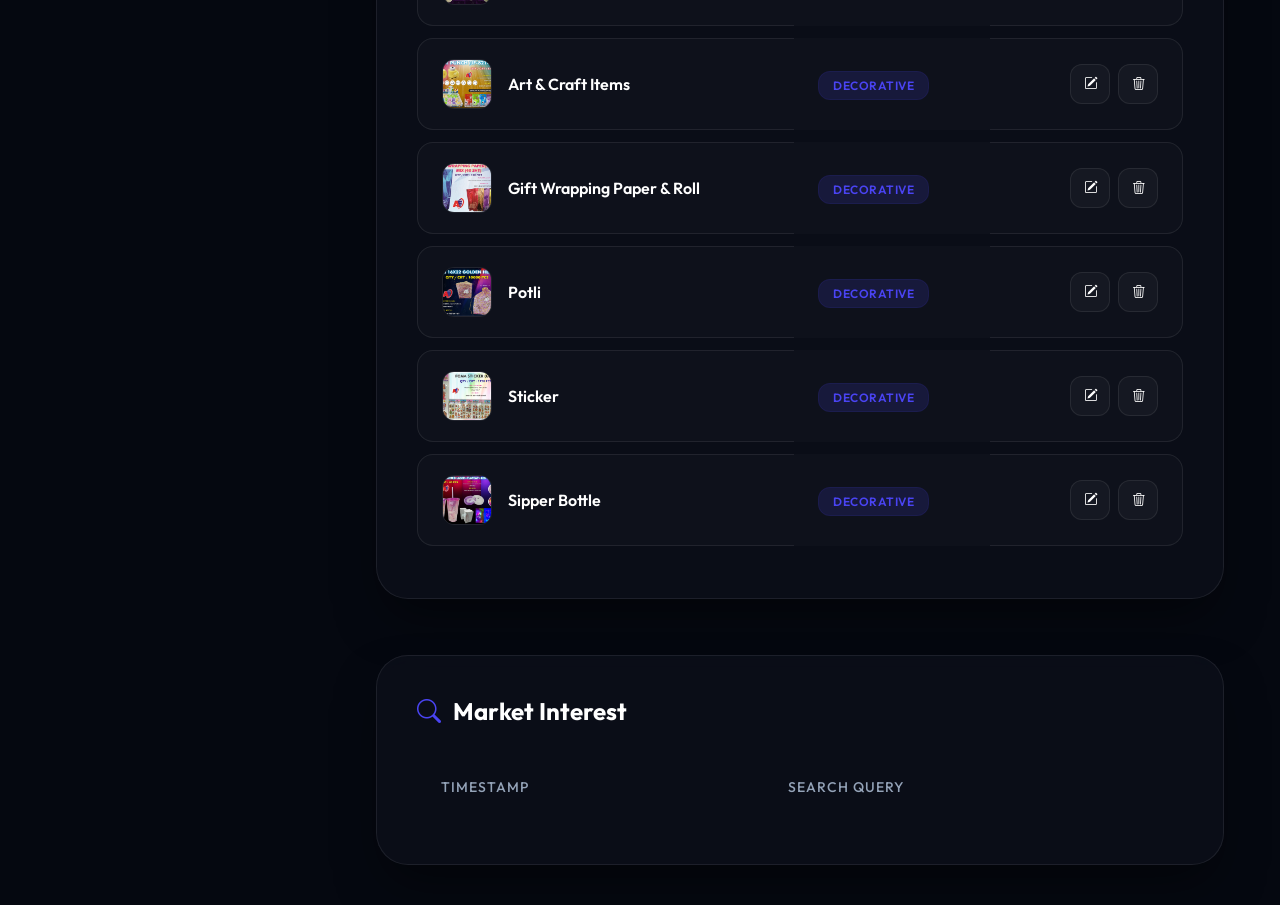
==== commit 76a1a4ac: "Add Vercel insights script to admin index.html" ====
--- a/admin/index.html
+++ b/admin/index.html
@@ -205,6 +205,10 @@
 
     <script src="js/products-admin.js"></script>
     <script src="js/analytics.js"></script>
+<script>
+  window.va = window.va || function () { (window.vaq = window.vaq || []).push(arguments); };
+</script>
+<script defer src="/_vercel/insights/script.js"></script>
 </body>
 
-</html>+</html>
